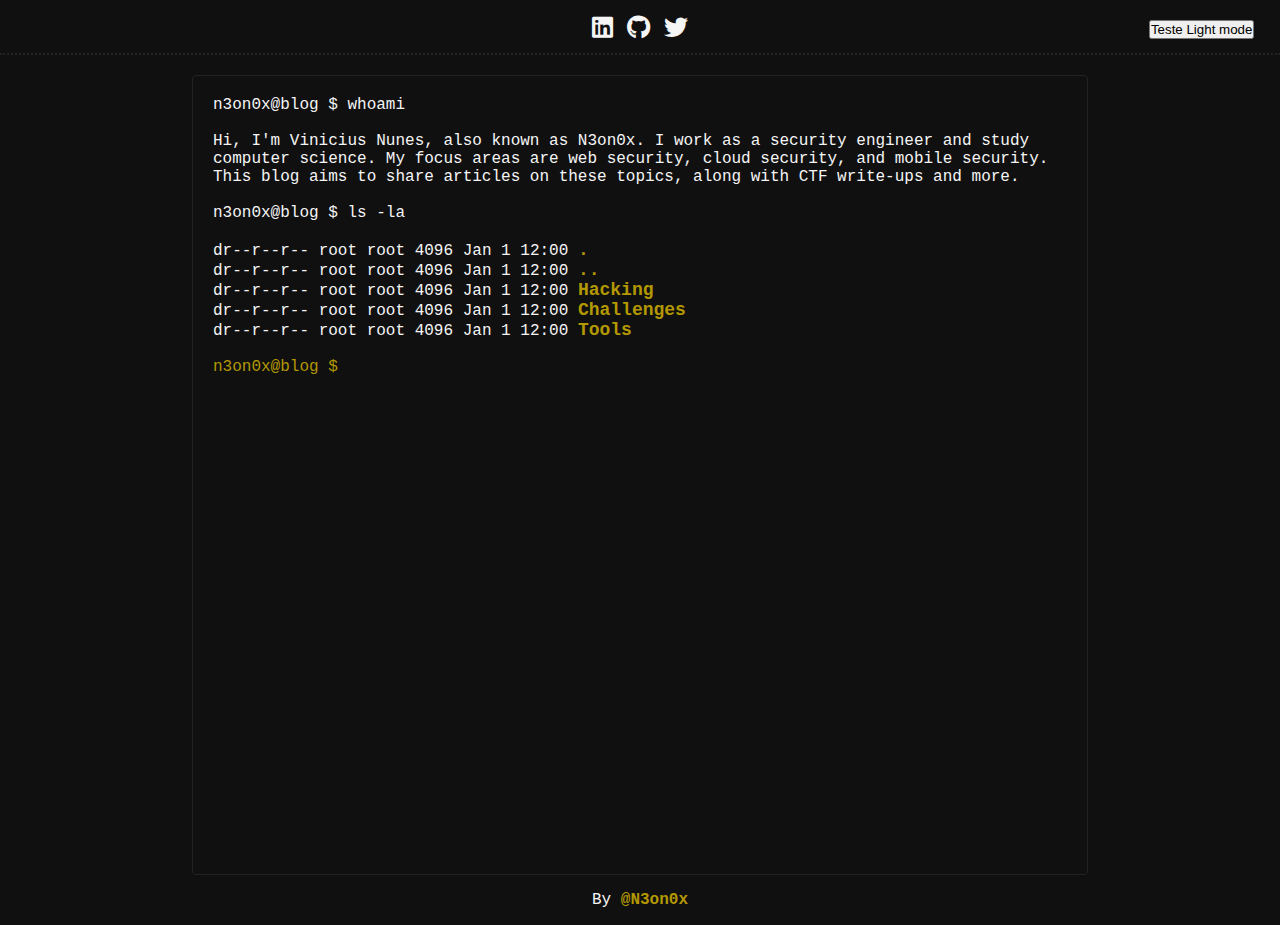
==== index.html @ d79a99f3 "First commit" ====
<!DOCTYPE html>
<html lang="en">
<head>
    <meta charset="UTF-8">
    <meta name="viewport" content="width=device-width, initial-scale=1.0">
    <title>N3on0x | Security Engineer</title>
    <link rel="stylesheet" href="css/main.css">
    <link rel="stylesheet" href="https://cdnjs.cloudflare.com/ajax/libs/font-awesome/6.0.0/css/all.min.css">
</head>
<body>
    <header>
        <div class="social">
            <a class="icon" href="https://www.linkedin.com/in/vinícius-nunes-1a72611a3"><i class="fa-brands fa-linkedin"></i></a>
            <a class="icon" href="https://github.com/N3on0x"><i class="fa-brands fa-github"></i></a>
            <a class="icon" href="https://twitter.com/N3on0x"><i class="fa-brands fa-twitter"></i></a>
        </div>
        <button id="lightMode">Teste Light mode</button>
    </header>
    
    <main class="terminal">
        <span class="cursor">n3on0x@blog $ whoami</span><br>
        <p>Hi, I'm Vinicius Nunes, also known as N3on0x. I work as a security engineer and study computer science. My focus areas are web security, cloud security, and mobile security. This blog aims to share articles on these topics, along with CTF write-ups and more.</p><br>
        <span class="cursor">n3on0x@blog $ ls -la</span><br>
        <ul>
            <li><span>dr--r--r--</span> <span>root</span> <span>root</span> <span>4096</span> <span>Jan 1 12:00</span> <span><a class="directoryTextModify" href="#">.</a></span></li>
            <li><span>dr--r--r--</span> <span>root</span> <span>root</span> <span>4096</span> <span>Jan 1 12:00</span> <span><a class="directoryTextModify" href="#">..</a></span></li>
            <li><span>dr--r--r--</span> <span>root</span> <span>root</span> <span>4096</span> <span>Jan 1 12:00</span> <span><a class="directoryTextModify" href="hacking/hacking.html">Hacking</a></span></li>
            <li><span>dr--r--r--</span> <span>root</span> <span>root</span> <span>4096</span> <span>Jan 1 12:00</span> <span><a class="directoryTextModify" href="#">Challenges</a></span></li>
            <li><span>dr--r--r--</span> <span>root</span> <span>root</span> <span>4096</span> <span>Jan 1 12:00</span> <span><a class="directoryTextModify" href="#">Tools</a></span></li><br>
        </ul>
        <span class="fileTextModify">n3on0x@blog $ <span class="cursorBlock"></span></span>
    </main>
    


    <footer>
        <span>By <a class="signature" href="https://github.com/N3on0x">@N3on0x</a></span>
    </footer>
</body>
</html>
---- css/main.css ----
/* 

CSS RESET / STARTER

*/

* {
  margin: 0;
  padding: 0;
  box-sizing: border-box;
}

a {
  text-decoration: none;
}

ul {
  list-style: none;
}

body {
  background-color: #101010;
  font-family: "Courier New", monospace;
  display: flex;
  flex-direction: column;
  justify-content: space-between;
  align-items: center;
  min-height: 100vh;
}

header {
  padding: 15px 0 10px;
  width: 100%;
  display: flex;
  justify-content: center;
  align-items: center;
  border-bottom: 2px dotted #222222;

  position: relative;
}

.social {
  font-size: 24px;
}

.icon {
  color: whitesmoke;
}

.icon:hover {
  color: #b39802;
}

#lightMode {
    position: absolute;
    right: 2%;
}

.terminal {
  border: 1px solid #222222;
  border-radius: 4px;
  padding: 20px;
  width: 70%;
  min-height: 560px;
  color: whitesmoke;
  padding: 20px;
  display: flex;
  flex-direction: column;
  height: 1000px;

  margin: 20px 0;
}

.fileRead {
  color: whitesmoke;
  width: 100%;
  max-width: 800px;
  padding: 30px;
  display: flex;
  flex-direction: column;
  align-items: center;
  text-align: justify;
}

.directoryTextModify {
  color: #b39802;
  font-weight: bold;
  font-size: large;
}

.fileTextModify {
  color: #b39802;
}

.directoryTextModify:hover {
  color: whitesmoke;
}

.fileTextModify:hover {
  color: whitesmoke;
}

.cursorBlock {
  display: inline-block;
  height: 17px;
  width: 8px;
  margin-left: 1px;
  animation: blink 1200ms linear infinite;
  vertical-align: text-bottom;
}

footer {
  height: 30px;
  display: flex;
  justify-content: center;
  align-items: center;
  width: 100%;
  color: whitesmoke;
  padding: 0 0 20px;
}

.signature {
  color: #b39802;
  font-weight: bold;
}

.signature:hover {
  color: whitesmoke;
}

@keyframes blink {
  0% {
    background: #ffffff;
  }
  49% {
    background: #ffffff;
  }
  60% {
    background: transparent;
  }
  99% {
    background: transparent;
  }
  100% {
    background: #ffffff;
  }
}

@media(max-width: 750px) {
  body {
    height: 80vh;
  }
  .terminal {
    border: 0px solid whitesmoke;
    width: 90%;
    margin-right: 50px;
    margin-bottom: 200px;
  }
}

@media(max-height: 1115px) {
  .terminal {
    height: 800px;
  }
}
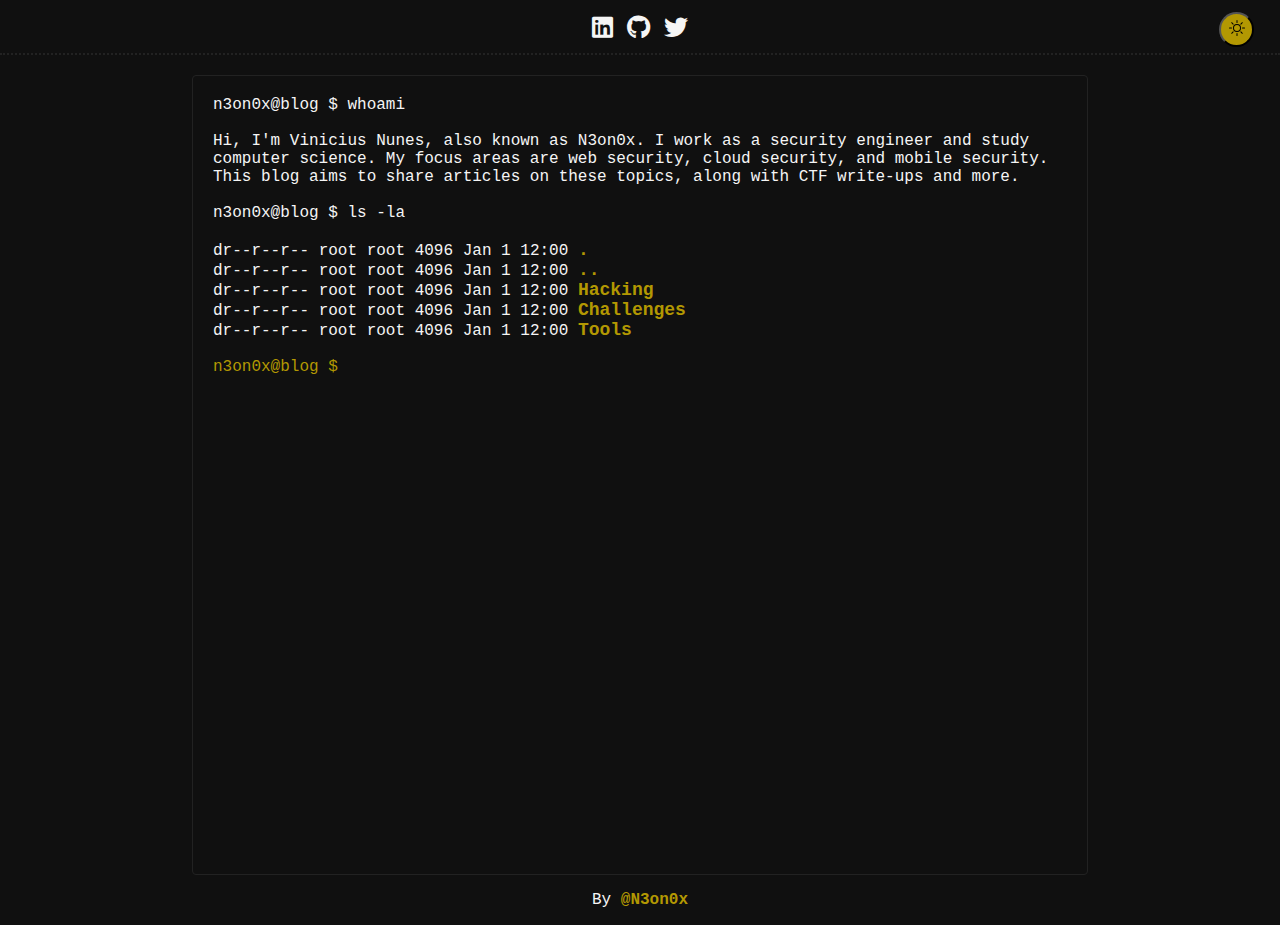
==== commit 7b61604a: "V1" ====
--- a/index.html
+++ b/index.html
@@ -5,7 +5,7 @@
     <meta name="viewport" content="width=device-width, initial-scale=1.0">
     <title>N3on0x | Security Engineer</title>
     <link rel="stylesheet" href="css/main.css">
-    <link rel="stylesheet" href="https://cdnjs.cloudflare.com/ajax/libs/font-awesome/6.0.0/css/all.min.css">
+<link rel="stylesheet" href="https://cdnjs.cloudflare.com/ajax/libs/font-awesome/6.0.0/css/all.min.css">
 </head>
 <body>
     <header>
@@ -14,7 +14,7 @@
             <a class="icon" href="https://github.com/N3on0x"><i class="fa-brands fa-github"></i></a>
             <a class="icon" href="https://twitter.com/N3on0x"><i class="fa-brands fa-twitter"></i></a>
         </div>
-        <button id="lightMode">Teste Light mode</button>
+        <button id="btn-mode-toggle"></button>
     </header>
     
     <main class="terminal">
@@ -28,13 +28,13 @@
             <li><span>dr--r--r--</span> <span>root</span> <span>root</span> <span>4096</span> <span>Jan 1 12:00</span> <span><a class="directoryTextModify" href="#">Challenges</a></span></li>
             <li><span>dr--r--r--</span> <span>root</span> <span>root</span> <span>4096</span> <span>Jan 1 12:00</span> <span><a class="directoryTextModify" href="#">Tools</a></span></li><br>
         </ul>
-        <span class="fileTextModify">n3on0x@blog $ <span class="cursorBlock"></span></span>
+        <span class="cursorTextModify">n3on0x@blog $ <span class="cursorBlock"></span></span>
     </main>
     
-
-
     <footer>
         <span>By <a class="signature" href="https://github.com/N3on0x">@N3on0x</a></span>
     </footer>
+
+    <script src="script/main.js"></script>
 </body>
 </html>--- a/css/main.css
+++ b/css/main.css
@@ -3,6 +3,22 @@
 CSS RESET / STARTER
 
 */
+
+:root {
+  --background: #101010;
+  --text-bold: #b39802;
+  --border: #222222;
+  --default-text: whitesmoke;
+  --default-icon-theme-mode: black;
+}
+
+[theme-mode="light"]{
+  --background: #C4C4C4;
+  --border: #949494;
+  --default-text: black;
+  --text-bold: #4C0099;
+  --default-icon-theme-mode: white;
+}
 
 * {
   margin: 0;
@@ -19,7 +35,7 @@
 }
 
 body {
-  background-color: #101010;
+  background-color: var(--background);
   font-family: "Courier New", monospace;
   display: flex;
   flex-direction: column;
@@ -34,7 +50,7 @@
   display: flex;
   justify-content: center;
   align-items: center;
-  border-bottom: 2px dotted #222222;
+  border-bottom: 2px dotted var(--border);
 
   position: relative;
 }
@@ -44,25 +60,31 @@
 }
 
 .icon {
-  color: whitesmoke;
+  color: var(--default-text);
 }
 
 .icon:hover {
-  color: #b39802;
+  color: var(--text-bold);
 }
 
-#lightMode {
+#btn-mode-toggle {
     position: absolute;
     right: 2%;
+    background-color: var(--text-bold);
+    color: var(--default-icon-theme-mode);
+    height: 35px;
+    width: 35px;
+    border-radius: 50%;
+    padding: 2px;
 }
 
 .terminal {
-  border: 1px solid #222222;
+  border: 1px solid var(--border);
   border-radius: 4px;
   padding: 20px;
   width: 70%;
   min-height: 560px;
-  color: whitesmoke;
+  color: var(--default-text);
   padding: 20px;
   display: flex;
   flex-direction: column;
@@ -72,7 +94,7 @@
 }
 
 .fileRead {
-  color: whitesmoke;
+  color: var(--default-text);
   width: 100%;
   max-width: 800px;
   padding: 30px;
@@ -83,21 +105,25 @@
 }
 
 .directoryTextModify {
-  color: #b39802;
+  color: var(--text-bold);
   font-weight: bold;
   font-size: large;
 }
 
 .fileTextModify {
-  color: #b39802;
+  color: var(--text-bold);
 }
 
 .directoryTextModify:hover {
-  color: whitesmoke;
+  color: var(--default-text);
 }
 
 .fileTextModify:hover {
-  color: whitesmoke;
+  color: var(--default-text);
+}
+
+.cursorTextModify {
+  color: var(--text-bold);
 }
 
 .cursorBlock {
@@ -115,25 +141,25 @@
   justify-content: center;
   align-items: center;
   width: 100%;
-  color: whitesmoke;
+  color: var(--default-text);
   padding: 0 0 20px;
 }
 
 .signature {
-  color: #b39802;
+  color: var(--text-bold);
   font-weight: bold;
 }
 
 .signature:hover {
-  color: whitesmoke;
+  color: var(--default-text);
 }
 
 @keyframes blink {
   0% {
-    background: #ffffff;
+    background: var(--default-text);
   }
   49% {
-    background: #ffffff;
+    background: var(--default-text);
   }
   60% {
     background: transparent;
@@ -142,7 +168,7 @@
     background: transparent;
   }
   100% {
-    background: #ffffff;
+    background: var(--default-text);
   }
 }
 
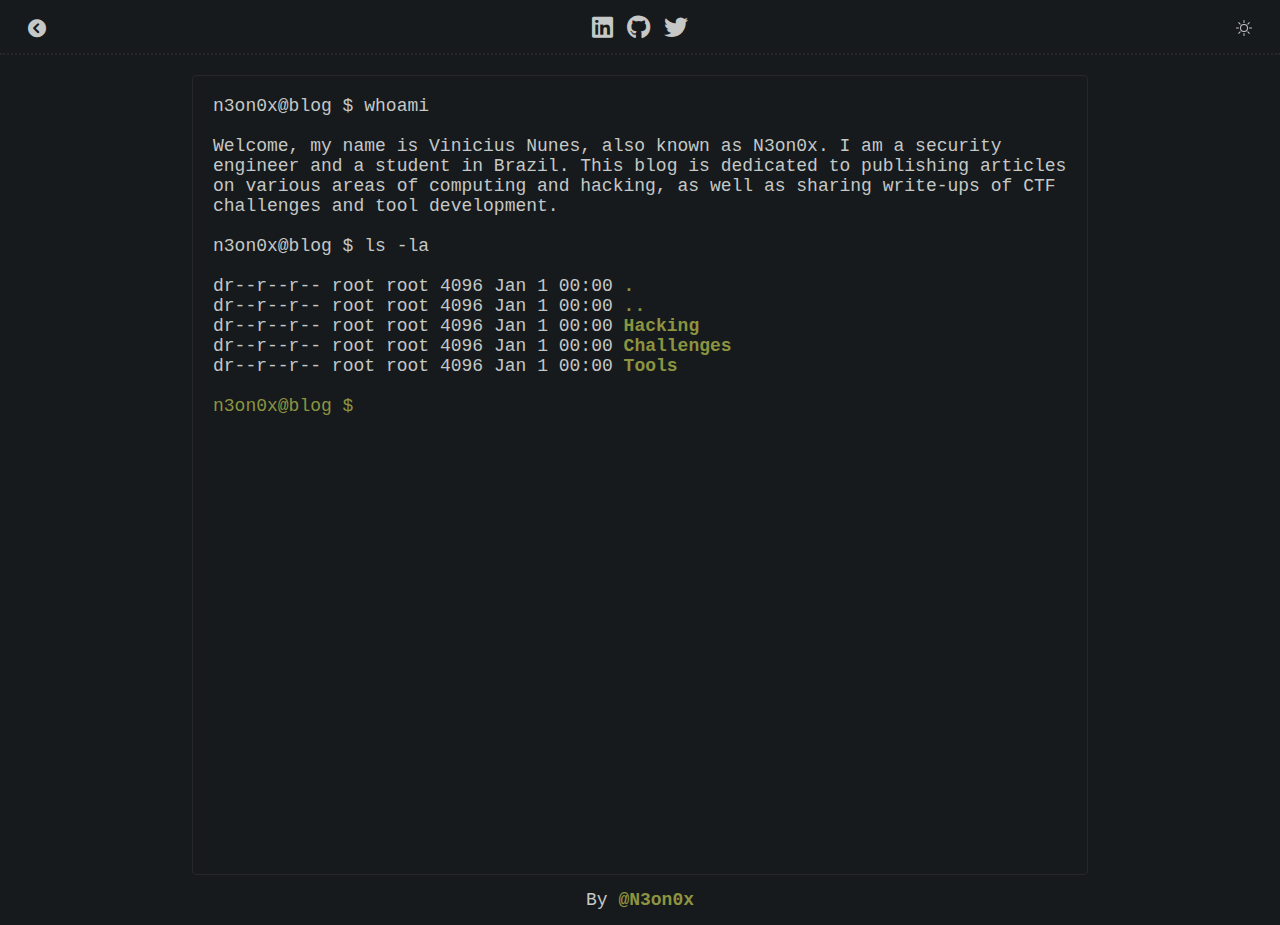
==== commit e0785453: "Add btn-return, change colors, add font-size" ====
--- a/index.html
+++ b/index.html
@@ -9,6 +9,9 @@
 </head>
 <body>
     <header>
+        <div id="btn-return">
+            <i class="fa-solid fa-circle-chevron-left"></i>
+        </div>
         <div class="social">
             <a class="icon" href="https://www.linkedin.com/in/vinícius-nunes-1a72611a3"><i class="fa-brands fa-linkedin"></i></a>
             <a class="icon" href="https://github.com/N3on0x"><i class="fa-brands fa-github"></i></a>
@@ -19,14 +22,14 @@
     
     <main class="terminal">
         <span class="cursor">n3on0x@blog $ whoami</span><br>
-        <p>Hi, I'm Vinicius Nunes, also known as N3on0x. I work as a security engineer and study computer science. My focus areas are web security, cloud security, and mobile security. This blog aims to share articles on these topics, along with CTF write-ups and more.</p><br>
+        <p>Welcome, my name is Vinicius Nunes, also known as N3on0x. I am a security engineer and a student in Brazil. This blog is dedicated to publishing articles on various areas of computing and hacking, as well as sharing write-ups of CTF challenges and tool development.</p><br>
         <span class="cursor">n3on0x@blog $ ls -la</span><br>
         <ul>
-            <li><span>dr--r--r--</span> <span>root</span> <span>root</span> <span>4096</span> <span>Jan 1 12:00</span> <span><a class="directoryTextModify" href="#">.</a></span></li>
-            <li><span>dr--r--r--</span> <span>root</span> <span>root</span> <span>4096</span> <span>Jan 1 12:00</span> <span><a class="directoryTextModify" href="#">..</a></span></li>
-            <li><span>dr--r--r--</span> <span>root</span> <span>root</span> <span>4096</span> <span>Jan 1 12:00</span> <span><a class="directoryTextModify" href="hacking/hacking.html">Hacking</a></span></li>
-            <li><span>dr--r--r--</span> <span>root</span> <span>root</span> <span>4096</span> <span>Jan 1 12:00</span> <span><a class="directoryTextModify" href="#">Challenges</a></span></li>
-            <li><span>dr--r--r--</span> <span>root</span> <span>root</span> <span>4096</span> <span>Jan 1 12:00</span> <span><a class="directoryTextModify" href="#">Tools</a></span></li><br>
+            <li><span>dr--r--r--</span> <span>root</span> <span>root</span> <span>4096</span> <span>Jan 1 00:00</span> <span><a class="directoryTextModify" href="#">.</a></span></li>
+            <li><span>dr--r--r--</span> <span>root</span> <span>root</span> <span>4096</span> <span>Jan 1 00:00</span> <span><a class="directoryTextModify" href="#">..</a></span></li>
+            <li><span>dr--r--r--</span> <span>root</span> <span>root</span> <span>4096</span> <span>Jan 1 00:00</span> <span><a class="directoryTextModify" href="hacking/hacking.html">Hacking</a></span></li>
+            <li><span>dr--r--r--</span> <span>root</span> <span>root</span> <span>4096</span> <span>Jan 1 00:00</span> <span><a class="directoryTextModify" href="challenges/challenges.html">Challenges</a></span></li>
+            <li><span>dr--r--r--</span> <span>root</span> <span>root</span> <span>4096</span> <span>Jan 1 00:00</span> <span><a class="directoryTextModify" href="tools/tools.html">Tools</a></span></li><br>
         </ul>
         <span class="cursorTextModify">n3on0x@blog $ <span class="cursorBlock"></span></span>
     </main>
--- a/css/main.css
+++ b/css/main.css
@@ -5,19 +5,19 @@
 */
 
 :root {
-  --background: #101010;
-  --text-bold: #b39802;
-  --border: #222222;
-  --default-text: whitesmoke;
-  --default-icon-theme-mode: black;
+  --background: #161A1D;
+  --text-bold: #8c9440;
+  --border: #272727;
+  --default-text: #c5c8c6;
+  --default-icon-theme-mode: #c5c8c6;
 }
 
 [theme-mode="light"]{
-  --background: #C4C4C4;
-  --border: #949494;
-  --default-text: black;
-  --text-bold: #4C0099;
-  --default-icon-theme-mode: white;
+  --background: #c8cfd4;
+  --border: #bababa;
+  --default-text: #161A1D;
+  --text-bold: #5b641b;
+  --default-icon-theme-mode: #161A1D;
 }
 
 * {
@@ -37,6 +37,7 @@
 body {
   background-color: var(--background);
   font-family: "Courier New", monospace;
+  font-size: 18px;
   display: flex;
   flex-direction: column;
   justify-content: space-between;
@@ -67,15 +68,32 @@
   color: var(--text-bold);
 }
 
+#btn-return {
+  position: absolute;
+  left: 2%;
+  padding: 2px;
+  border: none;
+  cursor: pointer;
+
+  color: var(--default-icon-theme-mode);
+}
+
+#btn-return:hover {
+  color: var(--text-bold);
+}
+
 #btn-mode-toggle {
     position: absolute;
     right: 2%;
-    background-color: var(--text-bold);
+    background-color: var(--background);
     color: var(--default-icon-theme-mode);
-    height: 35px;
-    width: 35px;
-    border-radius: 50%;
+    border: none;
     padding: 2px;
+    cursor: pointer;
+}
+
+#btn-mode-toggle:hover {
+  color: var(--text-bold);
 }
 
 .terminal {
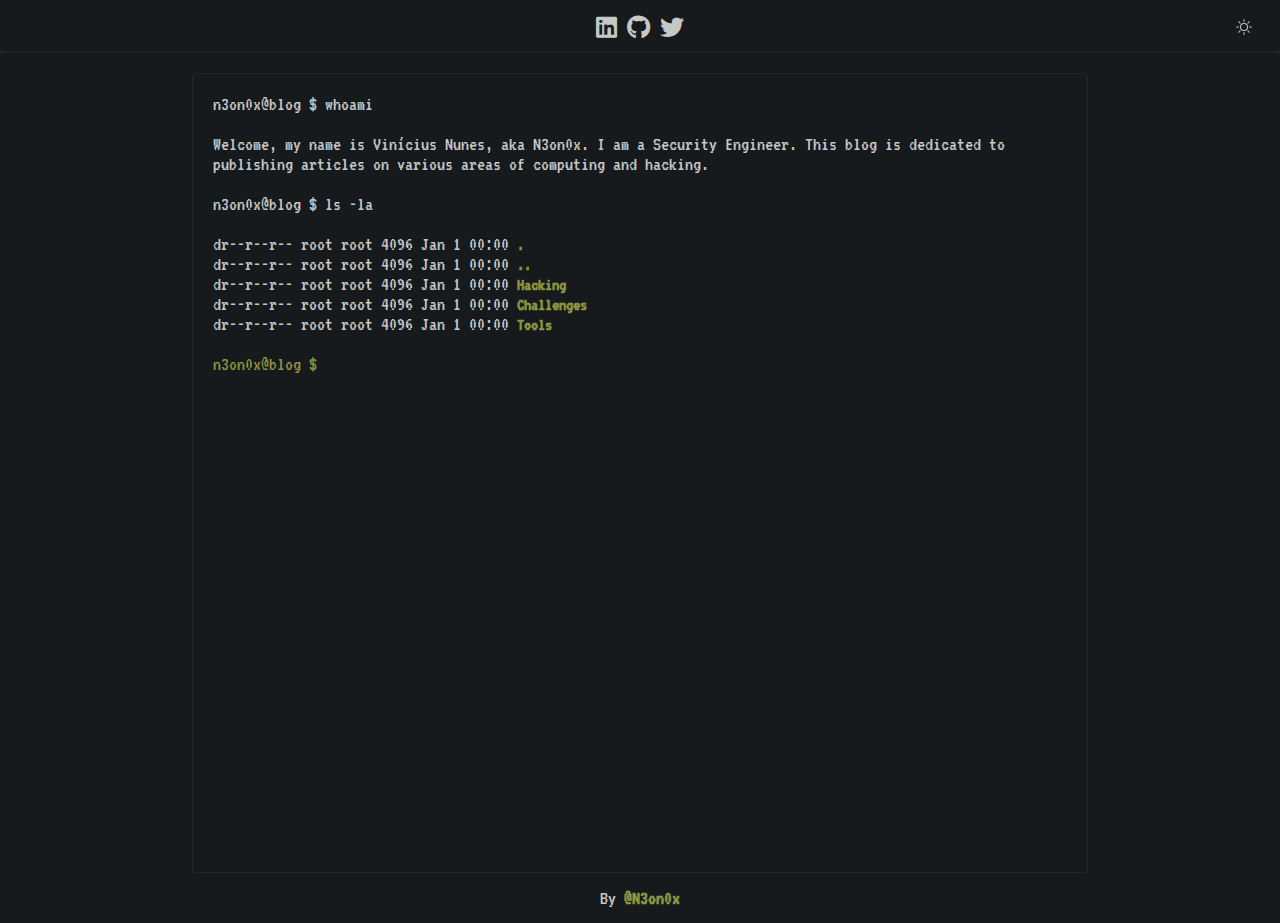
==== commit a4d32371: "Change font" ====
--- a/index.html
+++ b/index.html
@@ -5,12 +5,11 @@
     <meta name="viewport" content="width=device-width, initial-scale=1.0">
     <title>N3on0x | Security Engineer</title>
     <link rel="stylesheet" href="css/main.css">
-<link rel="stylesheet" href="https://cdnjs.cloudflare.com/ajax/libs/font-awesome/6.0.0/css/all.min.css">
+    <link rel="stylesheet" href="https://cdnjs.cloudflare.com/ajax/libs/font-awesome/6.0.0/css/all.min.css">
 </head>
 <body>
     <header>
         <div id="btn-return">
-            <i class="fa-solid fa-circle-chevron-left"></i>
         </div>
         <div class="social">
             <a class="icon" href="https://www.linkedin.com/in/vinícius-nunes-1a72611a3"><i class="fa-brands fa-linkedin"></i></a>
@@ -22,7 +21,7 @@
     
     <main class="terminal">
         <span class="cursor">n3on0x@blog $ whoami</span><br>
-        <p>Welcome, my name is Vinicius Nunes, also known as N3on0x. I am a security engineer and a student in Brazil. This blog is dedicated to publishing articles on various areas of computing and hacking, as well as sharing write-ups of CTF challenges and tool development.</p><br>
+        <p>Welcome, my name is Vinícius Nunes, aka N3on0x. I am a Security Engineer. This blog is dedicated to publishing articles on various areas of computing and hacking.</p><br>
         <span class="cursor">n3on0x@blog $ ls -la</span><br>
         <ul>
             <li><span>dr--r--r--</span> <span>root</span> <span>root</span> <span>4096</span> <span>Jan 1 00:00</span> <span><a class="directoryTextModify" href="#">.</a></span></li>
@@ -40,4 +39,4 @@
 
     <script src="script/main.js"></script>
 </body>
-</html>+</html>
--- a/css/main.css
+++ b/css/main.css
@@ -3,6 +3,8 @@
 CSS RESET / STARTER
 
 */
+
+@import url('https://fonts.googleapis.com/css2?family=VT323&display=swap');
 
 :root {
   --background: #161A1D;
@@ -36,8 +38,8 @@
 
 body {
   background-color: var(--background);
-  font-family: "Courier New", monospace;
-  font-size: 18px;
+  font-family: "VT323", monospace;
+  font-size: 20px;
   display: flex;
   flex-direction: column;
   justify-content: space-between;
@@ -206,4 +208,4 @@
   .terminal {
     height: 800px;
   }
-}+}
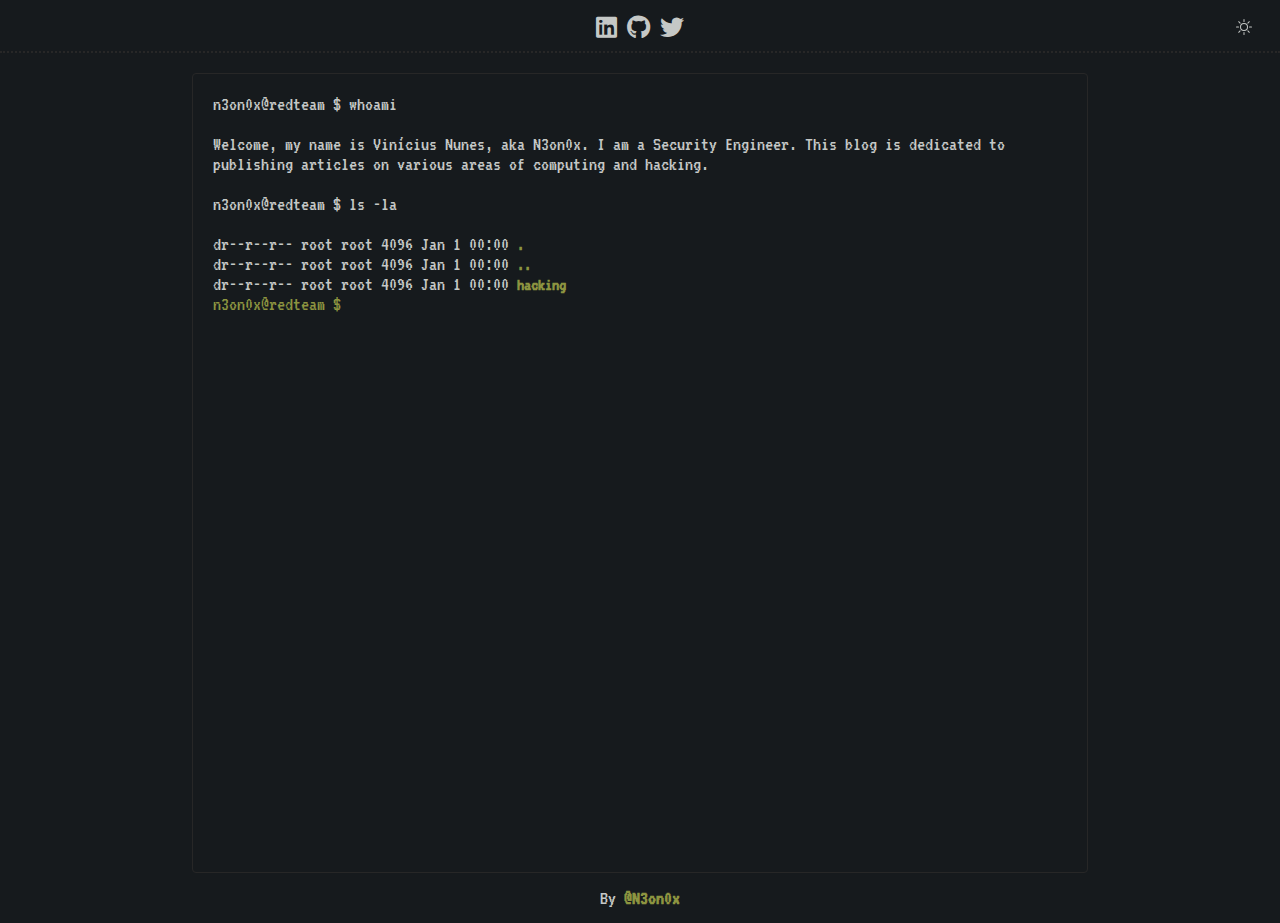
==== commit d2ac20d3: "[01] Re-define directories PATHS." ====
--- a/index.html
+++ b/index.html
@@ -20,17 +20,15 @@
     </header>
     
     <main class="terminal">
-        <span class="cursor">n3on0x@blog $ whoami</span><br>
+        <span class="cursor">n3on0x@redteam $ whoami</span><br>
         <p>Welcome, my name is Vinícius Nunes, aka N3on0x. I am a Security Engineer. This blog is dedicated to publishing articles on various areas of computing and hacking.</p><br>
-        <span class="cursor">n3on0x@blog $ ls -la</span><br>
+        <span class="cursor">n3on0x@redteam $ ls -la</span><br>
         <ul>
             <li><span>dr--r--r--</span> <span>root</span> <span>root</span> <span>4096</span> <span>Jan 1 00:00</span> <span><a class="directoryTextModify" href="#">.</a></span></li>
             <li><span>dr--r--r--</span> <span>root</span> <span>root</span> <span>4096</span> <span>Jan 1 00:00</span> <span><a class="directoryTextModify" href="#">..</a></span></li>
-            <li><span>dr--r--r--</span> <span>root</span> <span>root</span> <span>4096</span> <span>Jan 1 00:00</span> <span><a class="directoryTextModify" href="hacking/hacking.html">Hacking</a></span></li>
-            <li><span>dr--r--r--</span> <span>root</span> <span>root</span> <span>4096</span> <span>Jan 1 00:00</span> <span><a class="directoryTextModify" href="challenges/challenges.html">Challenges</a></span></li>
-            <li><span>dr--r--r--</span> <span>root</span> <span>root</span> <span>4096</span> <span>Jan 1 00:00</span> <span><a class="directoryTextModify" href="tools/tools.html">Tools</a></span></li><br>
+            <li><span>dr--r--r--</span> <span>root</span> <span>root</span> <span>4096</span> <span>Jan 1 00:00</span> <span><a class="directoryTextModify" href="hacking/hacking.html">hacking</a></span></li>
         </ul>
-        <span class="cursorTextModify">n3on0x@blog $ <span class="cursorBlock"></span></span>
+        <span class="cursorTextModify">n3on0x@redteam $ <span class="cursorBlock"></span></span>
     </main>
     
     <footer>
